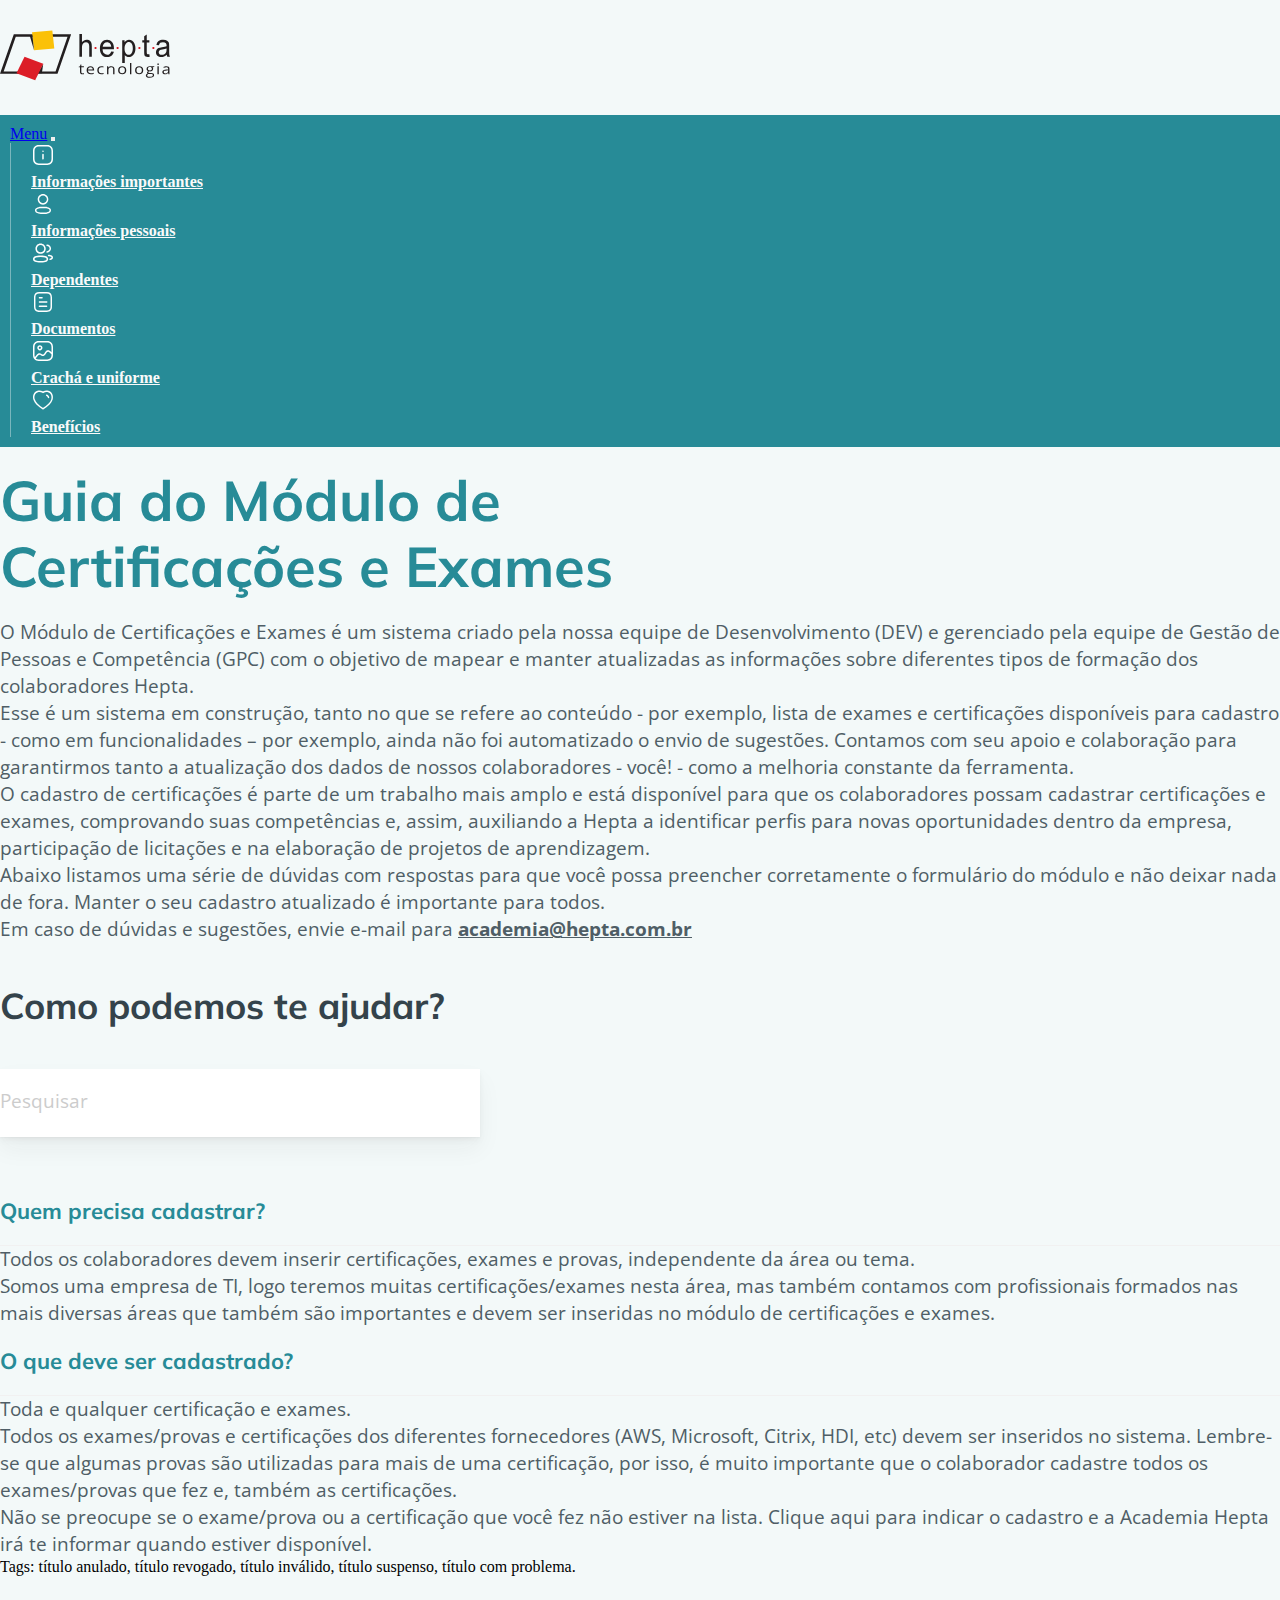
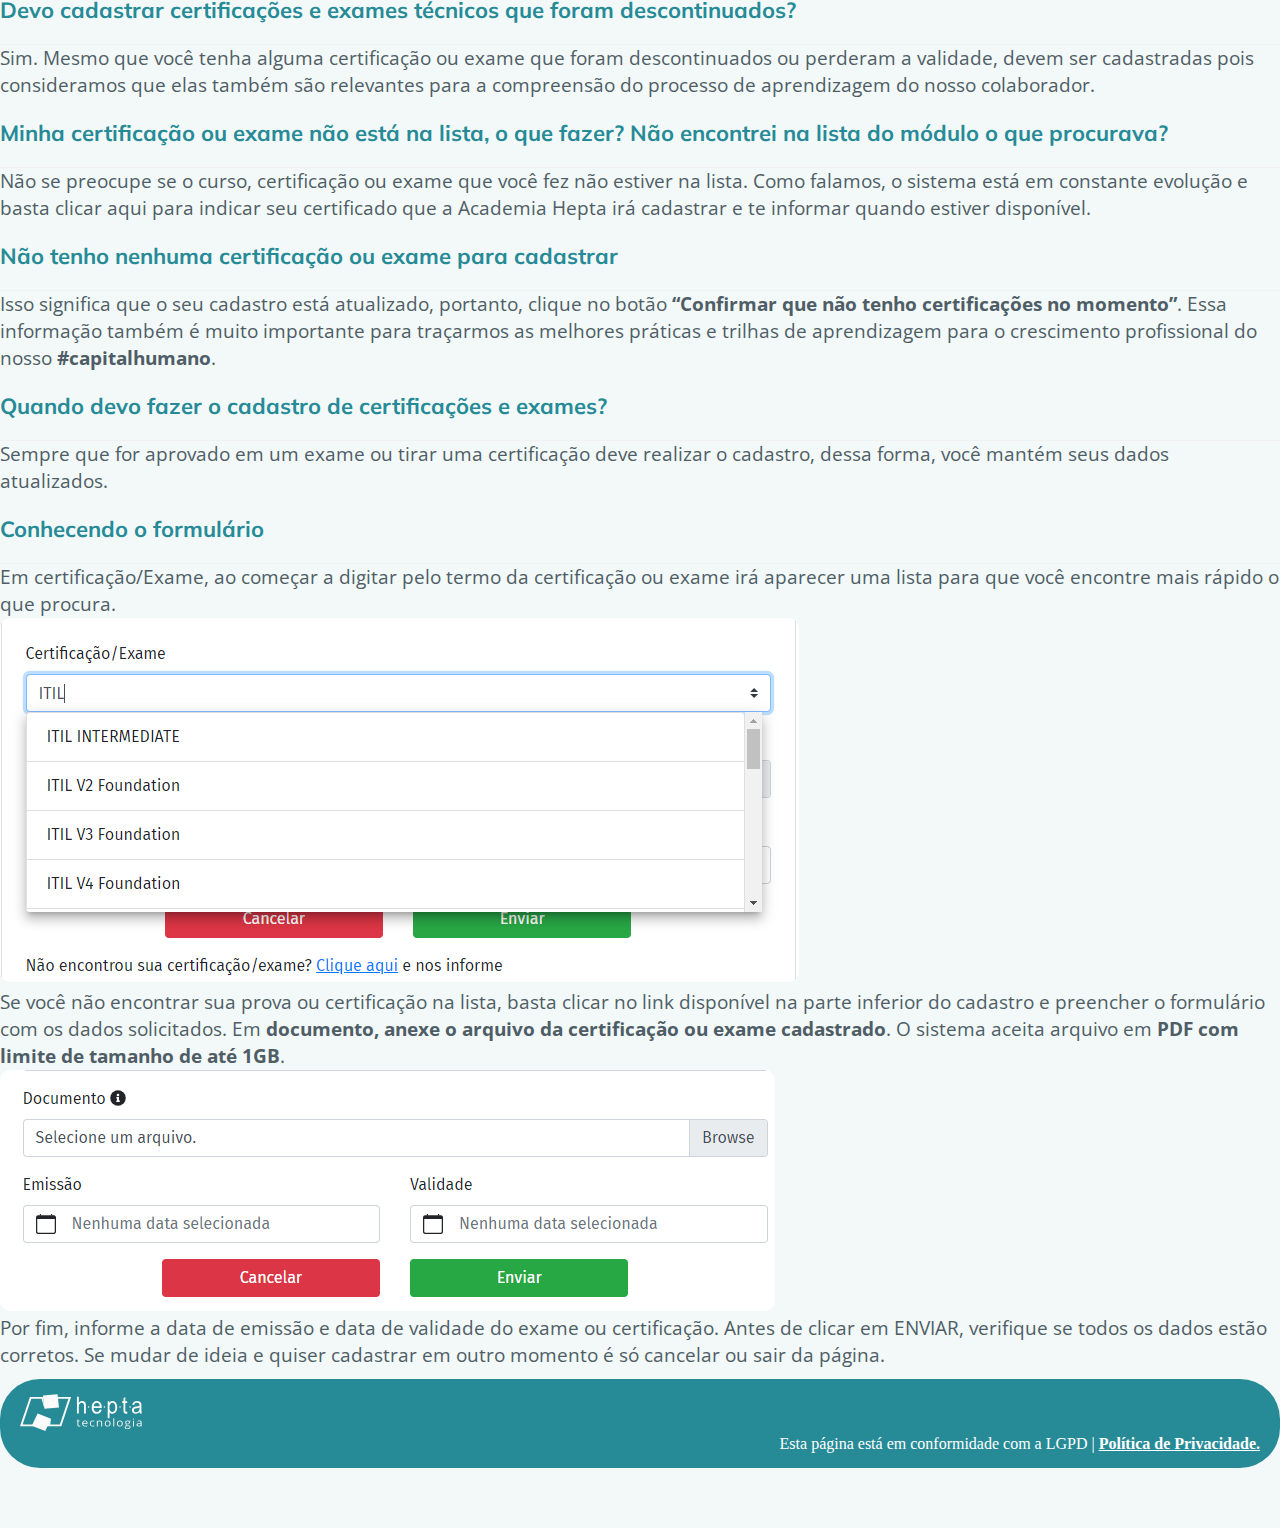
==== index-2.html @ ab1e9741 "Criando 2 opcoes index" ====
<!DOCTYPE html>
<html lang="pt-br">

<head>
  <meta charset="UTF-8">
  <meta http-equiv="X-UA-Compatible" content="IE=edge">
  <meta name="viewport" content="width=device-width, initial-scale=1.0">
  <!-- Bootstrap CSS -->
  <link rel="stylesheet" href="https://cdn.jsdelivr.net/npm/bootstrap@4.6.0/dist/css/bootstrap.min.css"
    integrity="sha384-B0vP5xmATw1+K9KRQjQERJvTumQW0nPEzvF6L/Z6nronJ3oUOFUFpCjEUQouq2+l" crossorigin="anonymous">
  <link rel="stylesheet" href="assets/css/style.css">
  <link rel="stylesheet" href="https://cdnjs.cloudflare.com/ajax/libs/font-awesome/4.3.0/css/font-awesome.css">
  <title>Hepta - FAQ</title>
</head>

<body>

  <div class="container-fluid sub-menu">
    <div class="container">
      <div class="sub-menu">
        <img src="assets/img/logo.svg" alt="">
      </div>

    </div>
  </div>

  <header>
    <div class="container-fluid menu-2">
      <div class="container">
        <nav class="navbar navbar-expand-lg navbar-light ">
          <a class="navbar-brand d-block d-sm-none" href="#">Menu</a>
          <button class="navbar-toggler" type="button" data-toggle="collapse" data-target="#navbarSupportedContent"
            aria-controls="navbarSupportedContent" aria-expanded="false" aria-label="Toggle navigation">
            <span class="navbar-toggler-icon"></span>
          </button>

          <div class="collapse navbar-collapse" id="navbarSupportedContent">
            <ul class="navbar-nav ">
              <li class="nav-item">
                <a class="nav-link" href="#">
                  <p><img src="assets/img/icon-info.svg" alt=""></p>
                  Informações importantes
                </a>
              </li>

              <li class="nav-item">
                <a class="nav-link" href="#">
                  <p><img src="assets/img/icon-pessoal.svg" alt=""></p>
                  Informações pessoais
                </a>
              </li>

              <li class="nav-item">
                <a class="nav-link" href="#">
                  <p><img src="assets/img/icon-dependente.svg" alt=""></p>
                  Dependentes
                </a>
              </li>

              <li class="nav-item">
                <a class="nav-link" href="#">
                  <p><img src="assets/img/icon-documento.svg" alt=""></p>
                  Documentos
                </a>
              </li>

              <li class="nav-item">
                <a class="nav-link" href="#">
                  <p><img src="assets/img/icon-cracha.svg" alt=""></p>
                  Crachá e uniforme
                </a>
              </li>

              <li class="nav-item">
                <a class="nav-link" href="#">
                  <p><img src="assets/img/icon-beneficios.svg" alt=""></p>
                  Benefícios
                </a>
              </li>

            </ul>
          </div>
        </nav>
      </div>
    </div>
  </header>

  <section class="container topo-2">
    <h1>Guia do Módulo de<br>
      Certificações e Exames</h1>
    <p>O Módulo de Certificações e Exames é um sistema criado pela nossa equipe de Desenvolvimento (DEV) e gerenciado
      pela equipe de Gestão de Pessoas e Competência (GPC) com o objetivo de mapear e
      manter atualizadas as informações sobre diferentes tipos de formação dos colaboradores Hepta.</p>

    <p>Esse é um sistema em construção, tanto no que se refere ao conteúdo - por exemplo,
      lista de exames e certificações disponíveis para cadastro - como em funcionalidades –
      por exemplo, ainda não foi automatizado o envio de sugestões. Contamos com seu apoio
      e colaboração para garantirmos tanto a atualização dos dados de nossos colaboradores
      - você! - como a melhoria constante da ferramenta.
    </p>

    <p>O cadastro de certificações é parte de um trabalho mais amplo e está disponível para que os colaboradores possam
      cadastrar certificações e exames, comprovando suas competências e,
      assim, auxiliando a Hepta a identificar perfis para novas oportunidades dentro da empresa, participação de
      licitações e na elaboração de projetos de aprendizagem.</p>

    <p>Abaixo listamos uma série de dúvidas com respostas para que você possa preencher corretamente
      o formulário do módulo e não deixar nada de fora. Manter o seu cadastro atualizado é importante para todos.
    </p>

    <p>
      Em caso de dúvidas e sugestões, envie e-mail para <a href="mailto:academia@hepta.com.br?subject=Dúvidas"
        title="">academia@hepta.com.br</a>
    </p>
  </section>


  <section class="busca">
    <div class="container">
      <div class="geral-pesquisa_form">
        <h2>Como podemos te ajudar?</h2>
        <div class="geral-pesquisa_input">
          <input type="text" class="form-control" id="pesquisar" aria-describedby="pesquisar" placeholder="Pesquisar" />
        </div>
      </div>
    </div>
  </section>

  <div class="container-fluid perguntas-2">
    <div class="container">
      <div class="geral_perguntas">
        <div id="accordion">
          <div class="card estrutura_pergunta_titulo_1"></div>
          <div class="card estrutura_pergunta_titulo_2"></div>
          <div class="card estrutura_pergunta_titulo_3"></div>
          <div class="card estrutura_pergunta_titulo_4"></div>
          <div class="card estrutura_pergunta_titulo_5"></div>
          <div class="card estrutura_pergunta_titulo_6"></div>
          <div class="card estrutura_pergunta_titulo_7"></div>
          <div class="card estrutura_pergunta_titulo_8"></div>
          <div class="card estrutura_pergunta_titulo_9"></div>
          <div class="card estrutura_pergunta_titulo_10"></div>
          <div class="card estrutura_pergunta_titulo_11"></div>
        </div>
      </div>
    </div>
  </div>




  <section id="footer-2" class="container">
    <div class="row align-items-center">
      <div class="col-md-3">
        <img src="assets/img/logo-hepta-branca.svg">
      </div>
      <div class="col-md-9">
        <p>Esta página está em conformidade com a LGPD | <a
            href="https://www.hepta.com.br/en/politica-de-privacidade">Política de Privacidade.</a></p>
      </div>
    </div>
  </section>











  <script src="assets/js/jquery-3.4.1.min.js"></script>
  <script src="assets/js/popper.min.js"></script>
  <script src="assets/bootstrap/js/bootstrap.min.js"></script>
  <script src="assets/js/geral.js"></script>
  <script src="assets/js/biometria.js"></script>

</body>

</html>
---- assets/css/style.css ----
@import url("https://fonts.googleapis.com/css2?family=Mulish:wght@200;400;800&family=Open+Sans:wght@400;700&display=swap");
*,
*::after,
*::before {
  margin: 0;
  padding: 0;
  -webkit-box-sizing: border-box;
          box-sizing: border-box;
}

body {
  background-color: #F3F9F9;
}

.sub-menu {
  margin: 30px 0;
}

.menu {
  background-color: #D8B630;
  padding: 10px;
}

.menu .navbar .navbar-nav {
  -webkit-transition: 0.3s ease;
  transition: 0.3s ease;
}

.menu .navbar .navbar-nav .nav-item {
  border-left: 1px solid #FFC400;
  padding: 0 20px;
}

.menu .navbar .navbar-nav .nav-item:hover {
  background-color: #FFC400;
  -webkit-transform: translateY(3px);
          transform: translateY(3px);
  -webkit-transition: 0.3s ease;
  transition: 0.3s ease;
  border-left: none;
}

.menu .navbar .navbar-nav .nav-item a {
  color: #fafafa;
  font-weight: bold;
  line-height: 20px;
  -webkit-transition: 0.3s ease;
  transition: 0.3s ease;
}

.menu-2 {
  background-color: #278B97;
  padding: 10px;
}

.menu-2 .navbar .navbar-nav {
  -webkit-transition: 0.3s ease;
  transition: 0.3s ease;
}

.menu-2 .navbar .navbar-nav .nav-item {
  border-left: 1px solid #79B6BD;
  padding: 0 20px;
}

.menu-2 .navbar .navbar-nav .nav-item:hover {
  background-color: #1d7781;
  -webkit-transform: translateY(3px);
          transform: translateY(3px);
  -webkit-transition: 0.3s ease;
  transition: 0.3s ease;
  border-left: none;
}

.menu-2 .navbar .navbar-nav .nav-item a {
  color: #fafafa;
  font-weight: bold;
  line-height: 20px;
  -webkit-transition: 0.3s ease;
  transition: 0.3s ease;
}

.topo h1 {
  margin: 20px 0;
  font-family: 'Mulish', sans-serif;
  font-weight: bold;
  font-size: 56px;
  line-height: 66px;
  color: #D8B630;
}

.topo p {
  font-family: 'Open Sans', sans-serif;
  font-weight: normal;
  font-size: 19px;
  line-height: 27px;
  color: #4F5E66;
}

.topo p::-moz-selection {
  background-color: #278B97;
  color: #fff;
}

.topo p::selection {
  background-color: #278B97;
  color: #fff;
}

.topo p a {
  color: #4f5e66;
  font-weight: bold;
}

.topo-2 h1 {
  margin: 20px 0;
  font-family: 'Mulish', sans-serif;
  font-weight: bold;
  font-size: 56px;
  line-height: 66px;
  color: #278B97;
}

.topo-2 p {
  font-family: 'Open Sans', sans-serif;
  font-weight: normal;
  font-size: 19px;
  line-height: 27px;
  color: #4F5E66;
}

.topo-2 p::-moz-selection {
  background-color: #278B97;
  color: #fff;
}

.topo-2 p::selection {
  background-color: #278B97;
  color: #fff;
}

.topo-2 p a {
  color: #4f5e66;
  font-weight: bold;
}

.busca h2 {
  margin: 20px 0;
  font-family: 'Mulish', sans-serif;
  font-weight: bold;
  font-size: 56px;
  line-height: 66px;
  color: #D8B630;
  font-size: 36px;
  line-height: 46px;
  margin: 40px 0;
  color: #34434b;
}

.busca .form-control {
  width: 480px;
  height: calc(3rem + 1rem + 4px);
  border: none;
  margin-bottom: 40px;
  -webkit-box-shadow: 0px 12px 24px rgba(48, 42, 42, 0.05), 0px 3.61765px 7.2353px rgba(48, 42, 42, 0.0325794), 0px 1.50259px 3.00517px rgba(48, 42, 42, 0.025), 0px 0.54346px 1.08691px rgba(48, 42, 42, 0.0174206);
          box-shadow: 0px 12px 24px rgba(48, 42, 42, 0.05), 0px 3.61765px 7.2353px rgba(48, 42, 42, 0.0325794), 0px 1.50259px 3.00517px rgba(48, 42, 42, 0.025), 0px 0.54346px 1.08691px rgba(48, 42, 42, 0.0174206);
}

.busca .form-control::-webkit-input-placeholder {
  font-family: 'Open Sans', sans-serif;
  font-weight: normal;
  font-size: 19px;
  line-height: 27px;
  color: #4F5E66;
  color: #ccc;
}

.busca .form-control:-ms-input-placeholder {
  font-family: 'Open Sans', sans-serif;
  font-weight: normal;
  font-size: 19px;
  line-height: 27px;
  color: #4F5E66;
  color: #ccc;
}

.busca .form-control::-ms-input-placeholder {
  font-family: 'Open Sans', sans-serif;
  font-weight: normal;
  font-size: 19px;
  line-height: 27px;
  color: #4F5E66;
  color: #ccc;
}

.busca .form-control::placeholder {
  font-family: 'Open Sans', sans-serif;
  font-weight: normal;
  font-size: 19px;
  line-height: 27px;
  color: #4F5E66;
  color: #ccc;
}

.perguntas h3 {
  margin: 20px 0;
  font-family: 'Mulish', sans-serif;
  font-weight: bold;
  font-size: 56px;
  line-height: 66px;
  color: #D8B630;
  font-size: 22px;
  line-height: 28px;
}

.perguntas p {
  font-family: 'Open Sans', sans-serif;
  font-weight: normal;
  font-size: 19px;
  line-height: 27px;
  color: #4F5E66;
}

.perguntas .card {
  background-color: none;
  border: none;
  padding: 0;
  margin-bottom: 10px;
}

.perguntas .card .card-header {
  border: none;
  background: none;
  border-bottom: 1px solid #f1f1f1;
  cursor: pointer;
}

.perguntas .card strong {
  font-weight: 700;
}

.perguntas .card img {
  border-radius: 10px;
}

.perguntas-2 h3 {
  margin: 20px 0;
  font-family: 'Mulish', sans-serif;
  font-weight: bold;
  font-size: 56px;
  line-height: 66px;
  color: #278B97;
  font-size: 22px;
  line-height: 28px;
}

.perguntas-2 p {
  font-family: 'Open Sans', sans-serif;
  font-weight: normal;
  font-size: 19px;
  line-height: 27px;
  color: #4F5E66;
}

.perguntas-2 .card {
  background-color: none;
  border: none;
  padding: 0;
  margin-bottom: 10px;
}

.perguntas-2 .card .card-header {
  border: none;
  background: none;
  border-bottom: 1px solid #f1f1f1;
  cursor: pointer;
}

.perguntas-2 .card strong {
  font-weight: 700;
}

.perguntas-2 .card img {
  border-radius: 10px;
}

#footer {
  margin-bottom: 60px;
  background: #D8B630;
  padding: 15px 20px;
  border-radius: 40px;
}

#footer p {
  color: #fff;
  text-align: right;
  margin: 0;
  padding: 0;
}

#footer p a {
  color: #fff;
  font-weight: bold;
}

#footer p a:hover {
  color: #FFC400;
  -webkit-transition: 0.3s ease;
  transition: 0.3s ease;
  -webkit-transform: translate3d(0, -3px, 0);
          transform: translate3d(0, -3px, 0);
}

#footer-2 {
  margin-bottom: 60px;
  background: #278B97;
  padding: 15px 20px;
  border-radius: 40px;
}

#footer-2 p {
  color: #fff;
  text-align: right;
  margin: 0;
  padding: 0;
}

#footer-2 p a {
  color: #fff;
  font-weight: bold;
}

#footer-2 p a:hover {
  color: #278B97;
  -webkit-transition: 0.3s ease;
  transition: 0.3s ease;
  -webkit-transform: translate3d(0, -3px, 0);
          transform: translate3d(0, -3px, 0);
}

@media screen and (max-width: 992px) {
  #footer {
    text-align: center;
    padding: 10px 10px;
    border-radius: 6px;
    width: 90%;
  }
  #footer p {
    text-align: center;
    font-size: 14px;
    padding-top: 10px;
  }
}

@media screen and (max-width: 992px) {
  .busca .geral-pesquisa_input .form-control {
    width: 98%;
  }
}
/*# sourceMappingURL=style.css.map */
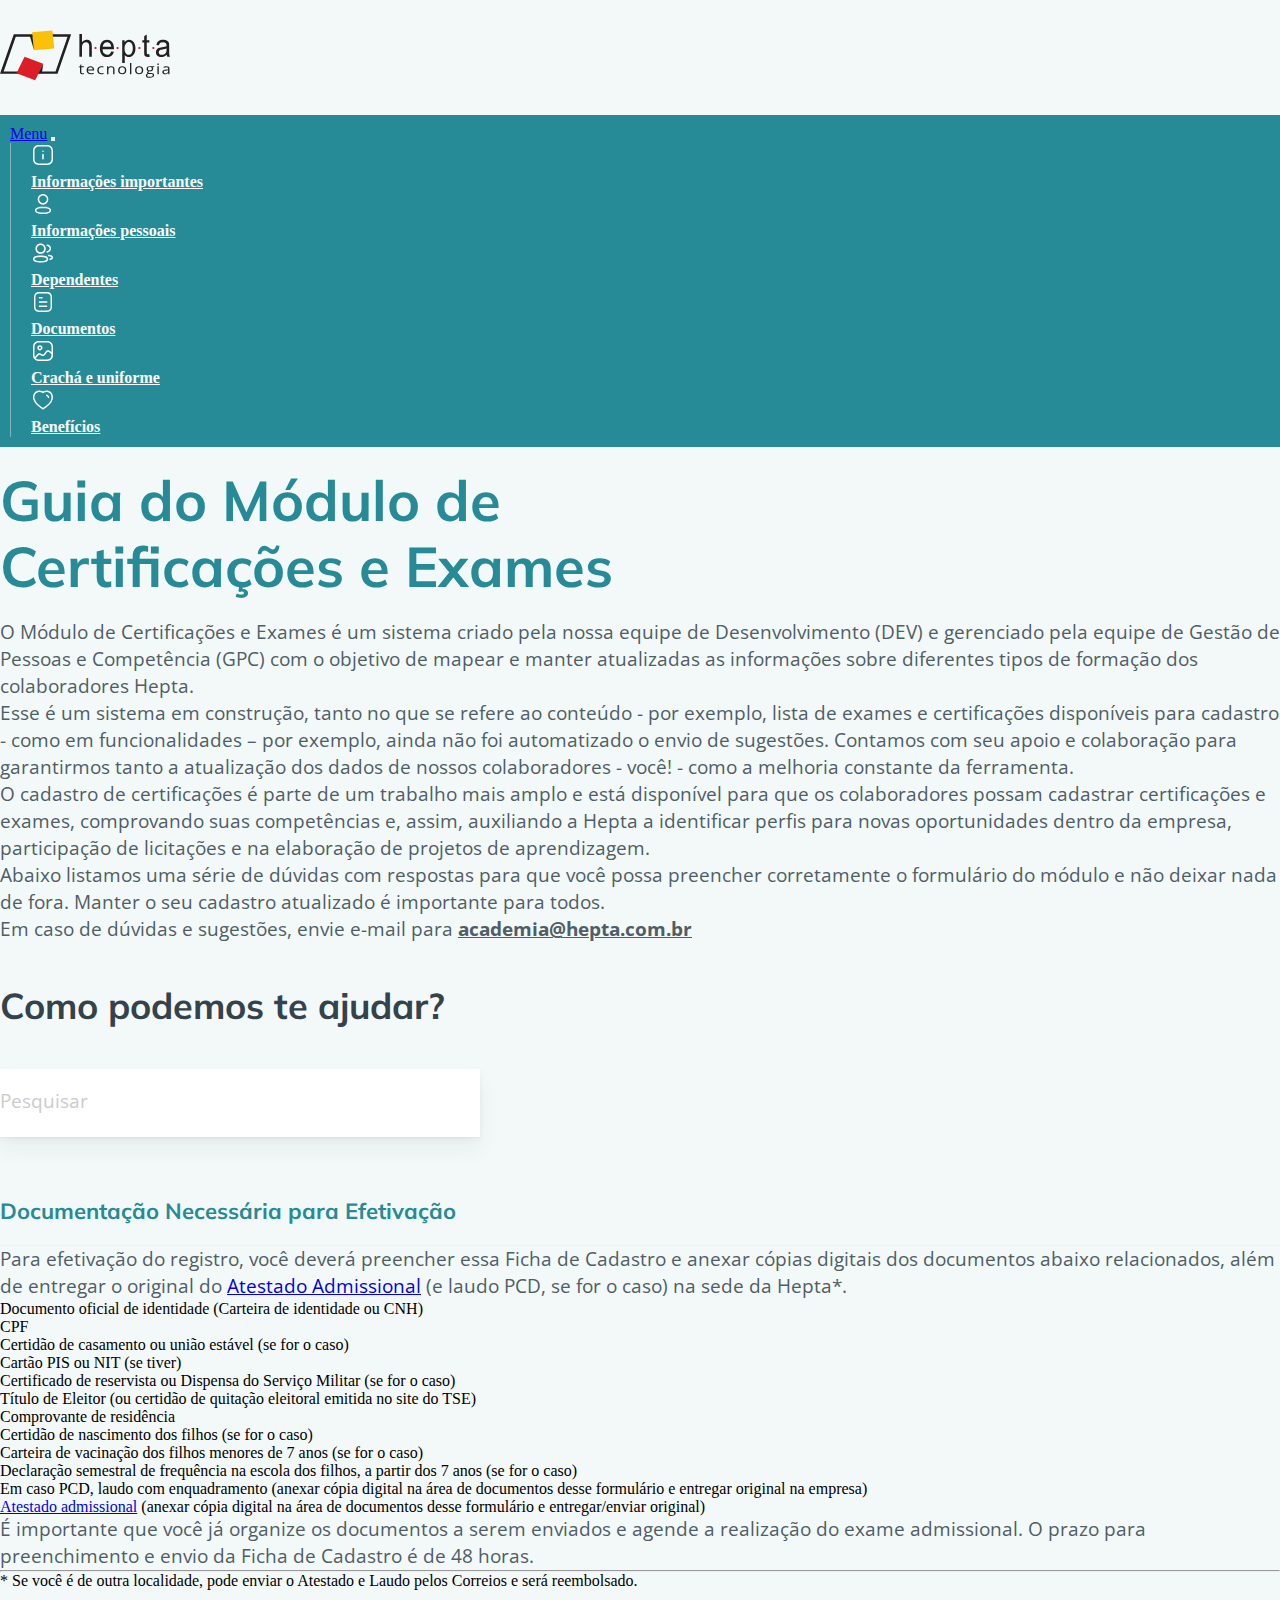
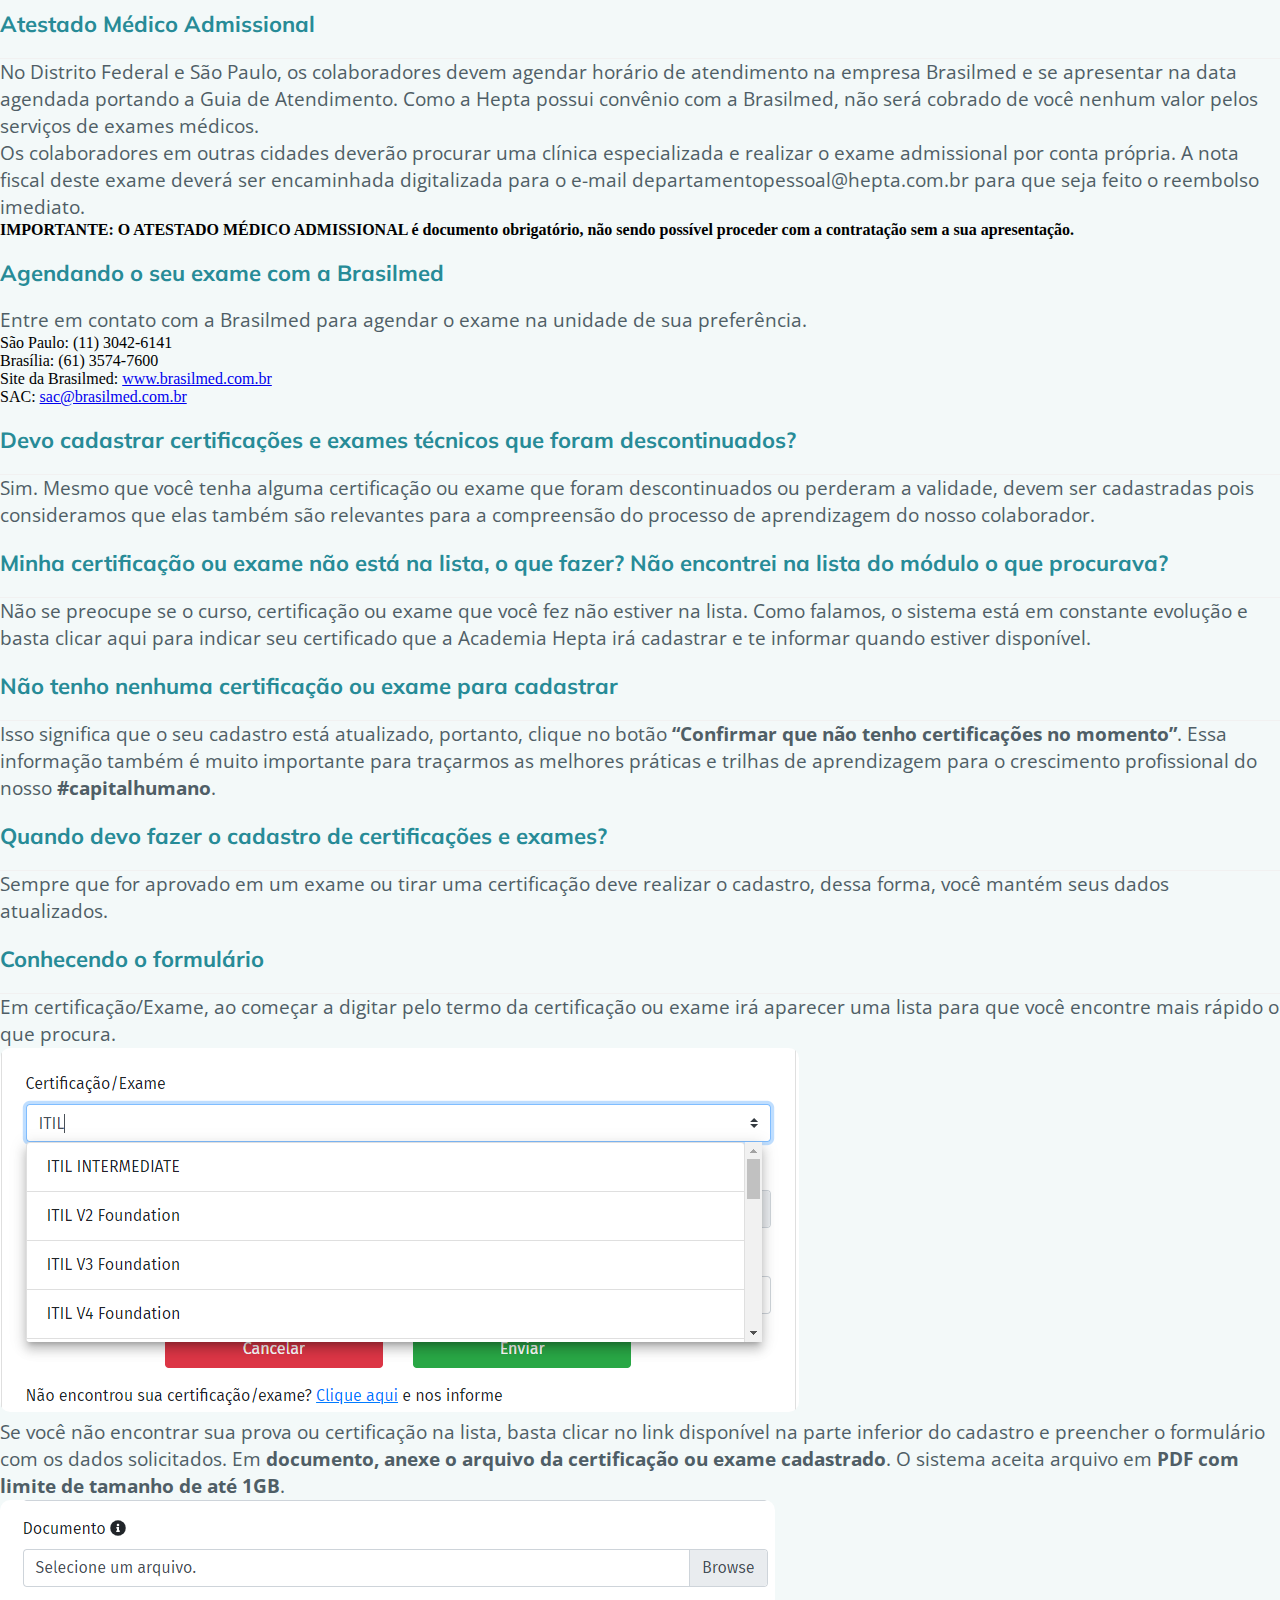
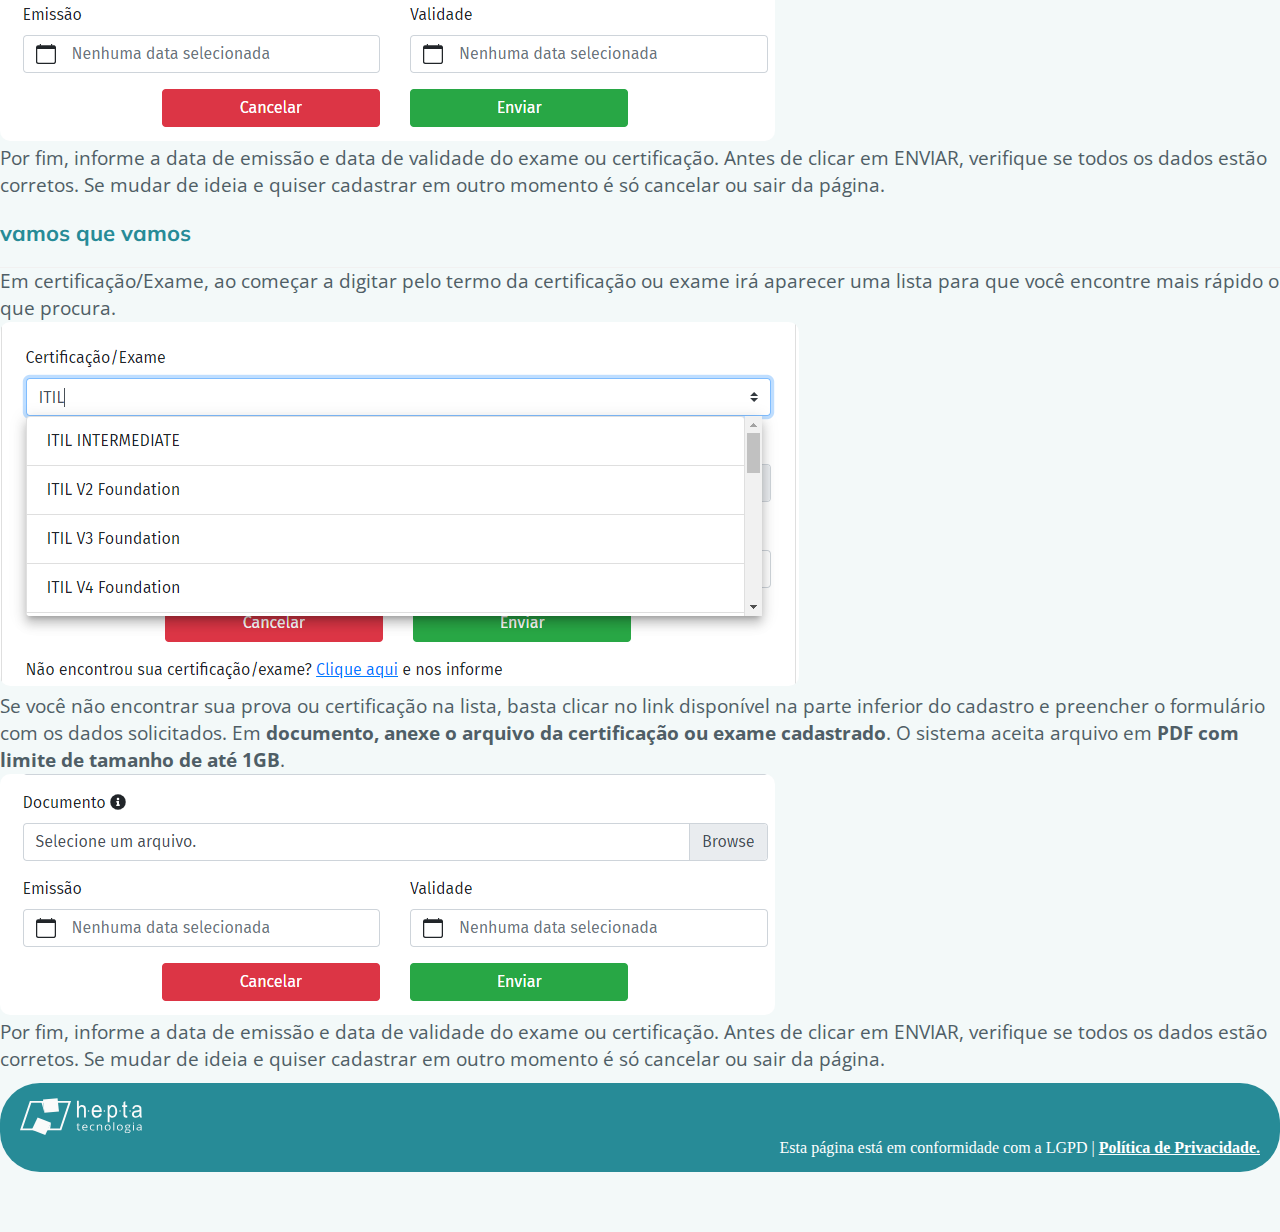
==== commit d0131f23: "Alterando texto" ====
--- a/index-2.html
+++ b/index-2.html
@@ -114,7 +114,6 @@
     </p>
   </section>
 
-
   <section class="busca">
     <div class="container">
       <div class="geral-pesquisa_form">
